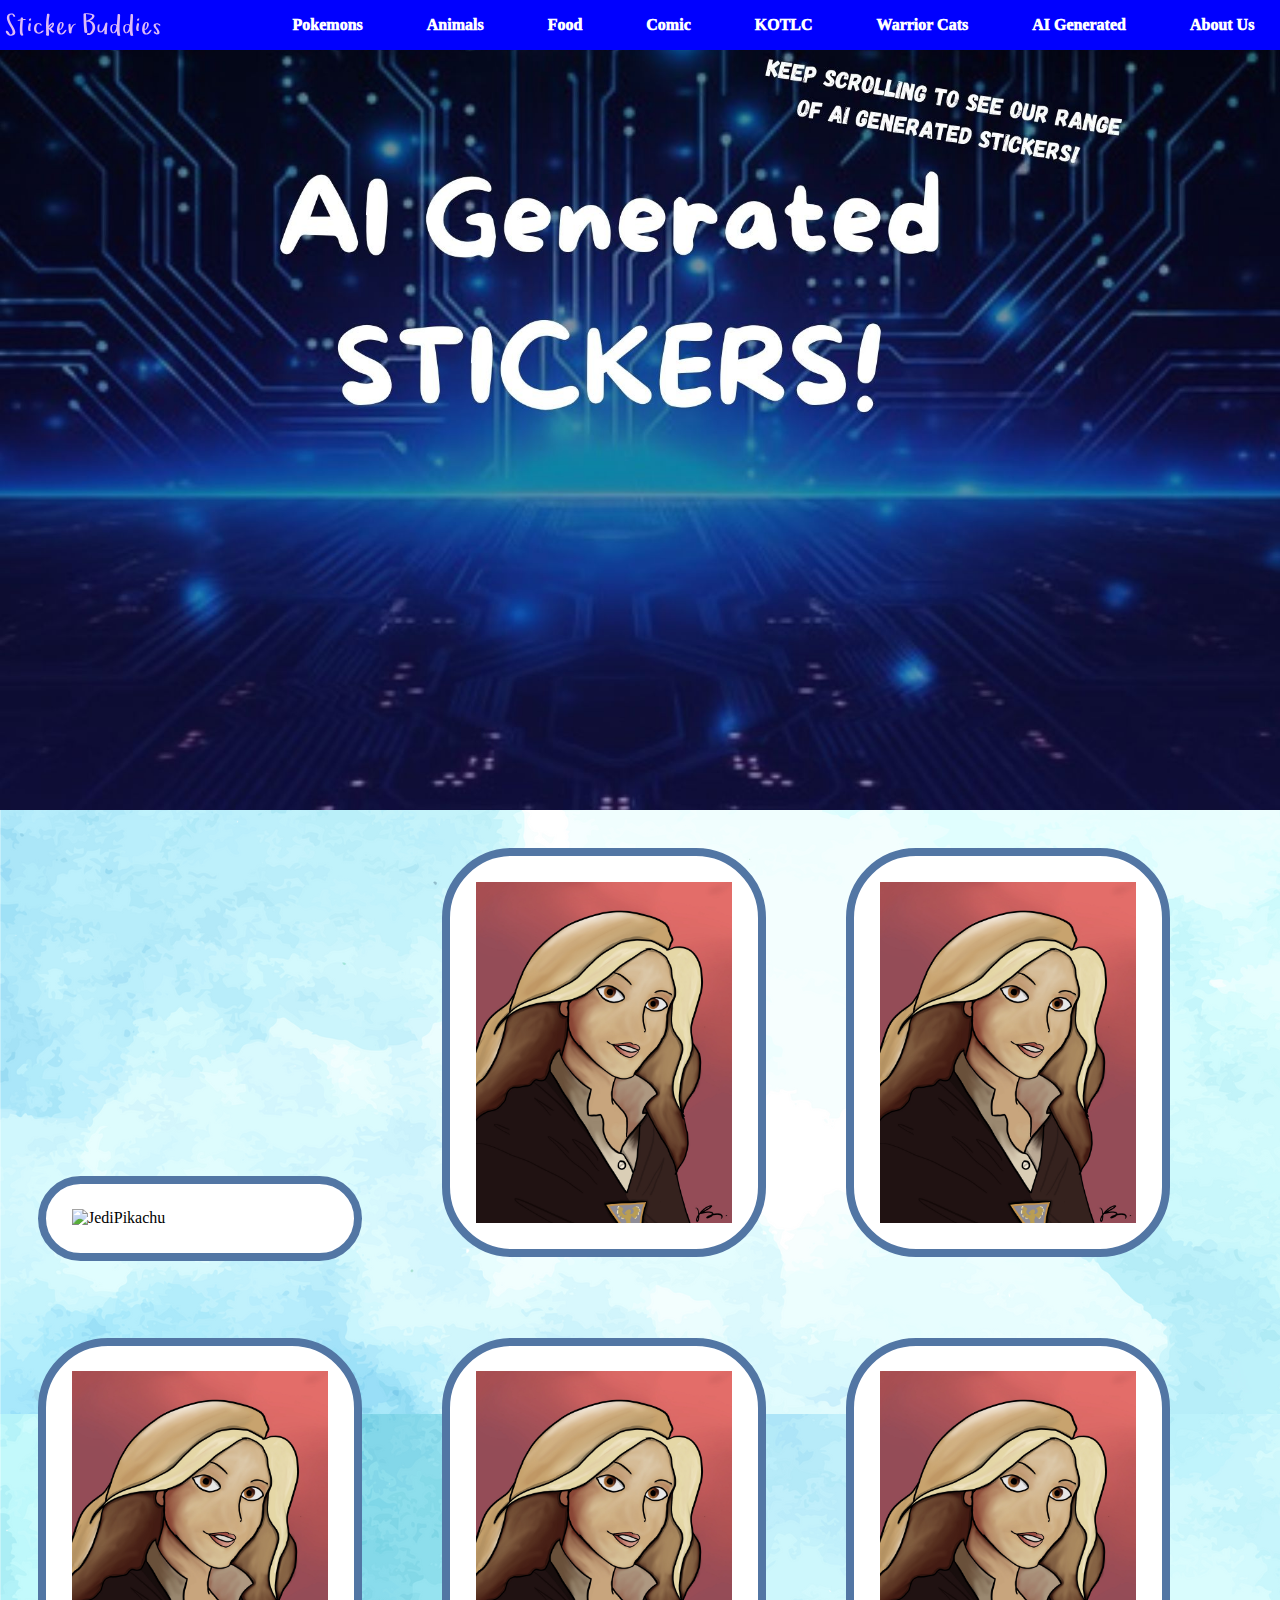
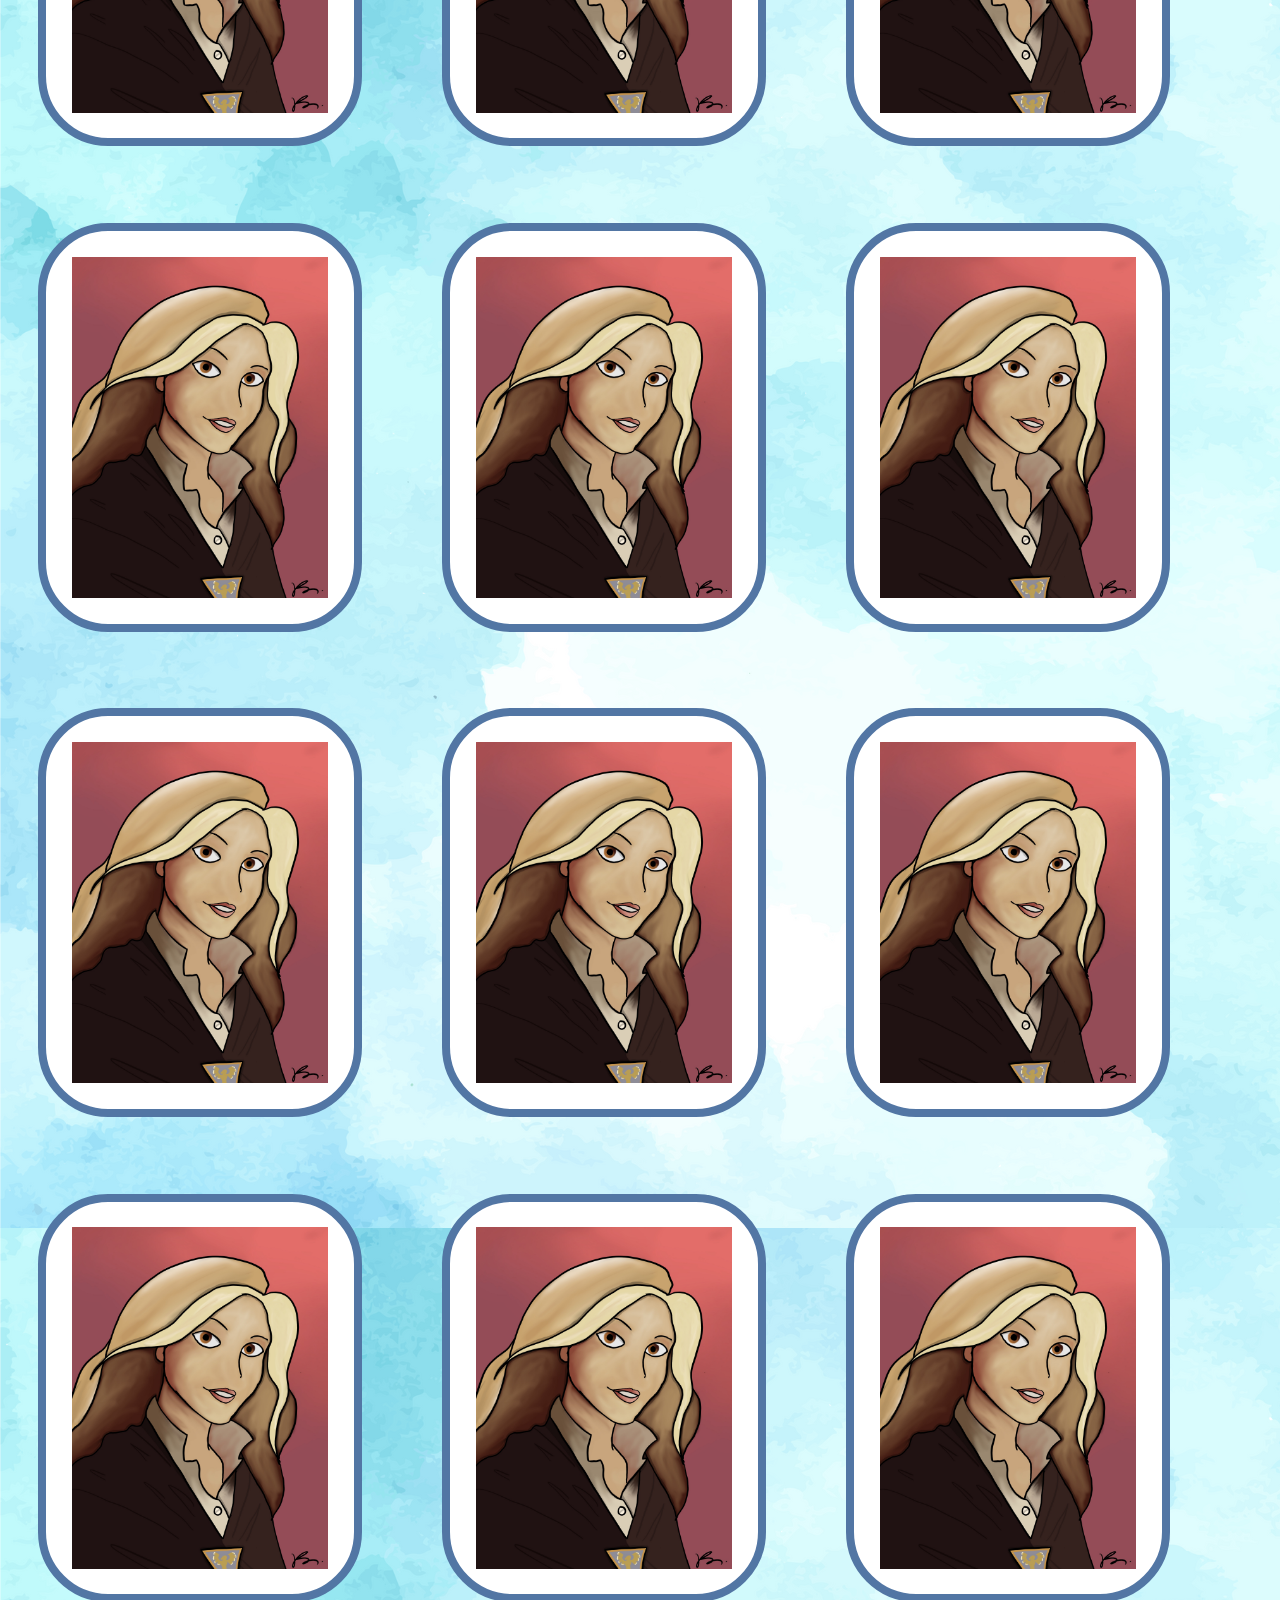
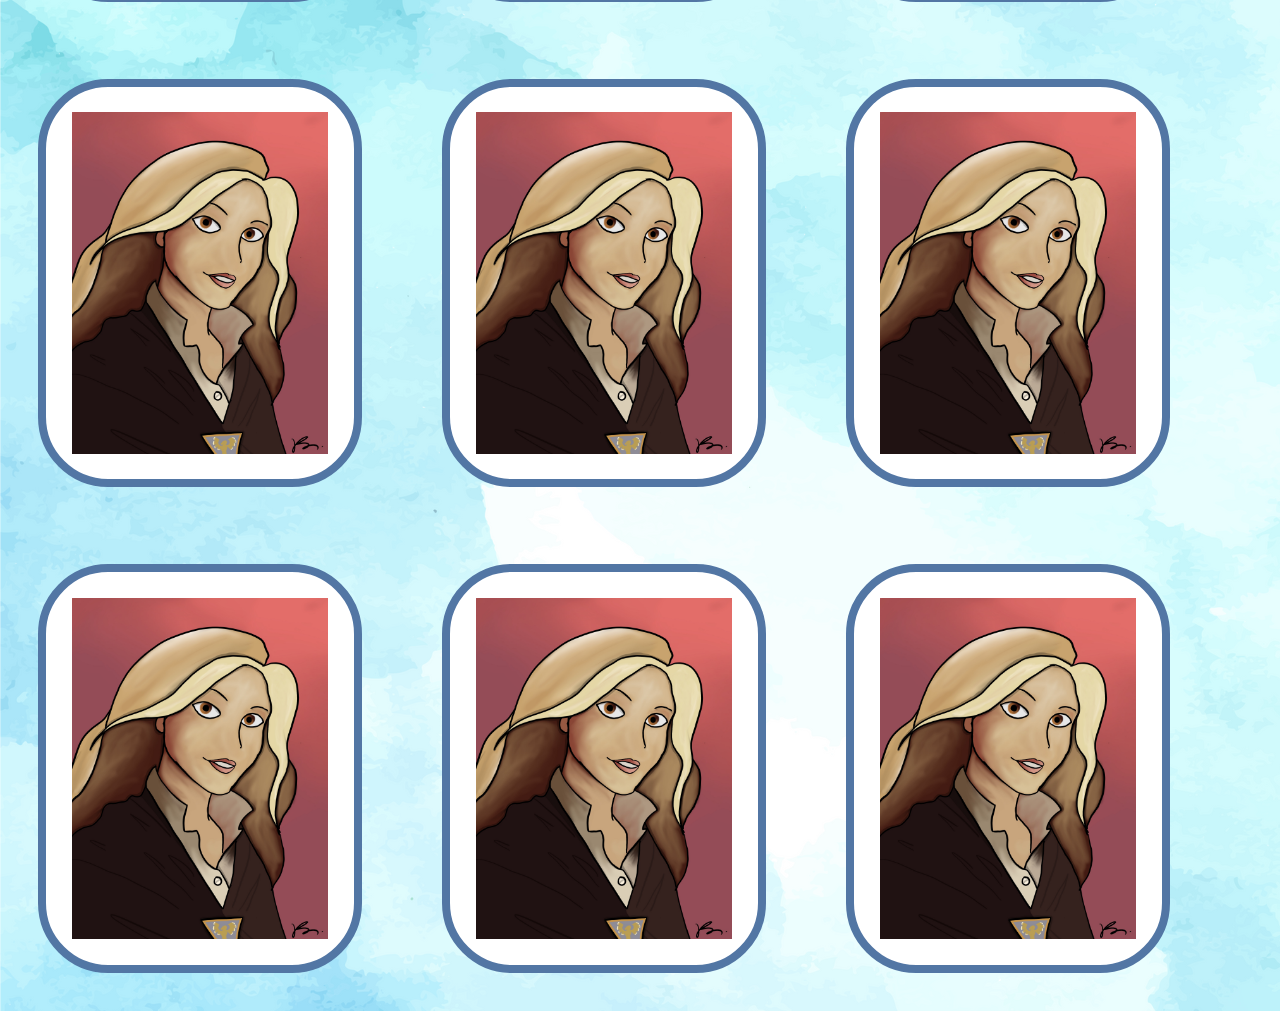
==== AIGenerated.html @ 5ea6ad8b "Added updated files" ====
<!DOCTYPE html>
<html lang="en">

<head>
    <meta charset="UTF-8">
    <meta name="viewport" content="width=device-width, initial-scale=1.0">
    <title>Sticker Buddies! - AI Generated</title>
    <link rel="stylesheet" href="Page.css">
</head>

<body>
    <div class="navbar" id="navbar">
        <a href="index.html" class="Home" id="Home"><img src="WhatAboutThisOne.svg" alt="Logo"></a>
        <ul>
            <li class="Pokemons"><a href="Pokemons.html">Pokemons</a></li>
            <li class="Animals"><a href="Animals.html">Animals</a></li>
            <li class="Food"><a href="Food.html">Food</a></li>
            <li class="Comic"><a href="Comic.html">Comic</a></li>
            <li class="KeeperOfTheLostCities"><a href="KOTLC.html">KOTLC</a></li>
            <li class="WarriorCats"><a href="WarriorCats.html">Warrior Cats</a></li>
            <li class="ArtificialIntelligent"><a href="AIGenerated.html">AI Generated</a></li>
            <li class="AboutUs"><a href="#">About Us</a></li>
        </ul>
    </div>
        <div class="AI"></div>
        
        <div class="Sticker-Container">
            <div class="stickers">
                <div class="StickerBox"><img src="StickerS/JediPikachu.jpg" alt="JediPikachu" class="Sticker" onclick="RedirectToDetails(22)"></div>
                <div class="StickerBox"><img src="StickerS/SophieFoster.jpeg" alt="" class="Sticker" onclick=""></div>
                <div class="StickerBox"><img src="StickerS/SophieFoster.jpeg" alt="" class="Sticker" onclick=""></div>
                <div class="StickerBox"><img src="StickerS/SophieFoster.jpeg" alt="" class="Sticker" onclick=""></div>
                <div class="StickerBox"><img src="StickerS/SophieFoster.jpeg" alt="" class="Sticker" onclick=""></div>
                <div class="StickerBox"><img src="StickerS/SophieFoster.jpeg" alt="Sophie" class="Sticker"></div>
                <div class="StickerBox"><img src="StickerS/SophieFoster.jpeg" alt="Sophie" class="Sticker"></div>
                <div class="StickerBox"><img src="StickerS/SophieFoster.jpeg" alt="Sophie" class="Sticker"></div>
                <div class="StickerBox"><img src="StickerS/SophieFoster.jpeg" alt="Sophie" class="Sticker"></div>
                <div class="StickerBox"><img src="StickerS/SophieFoster.jpeg" alt="Sophie" class="Sticker"></div>
                <div class="StickerBox"><img src="StickerS/SophieFoster.jpeg" alt="Sophie" class="Sticker"></div>
                <div class="StickerBox"><img src="StickerS/SophieFoster.jpeg" alt="Sophie" class="Sticker"></div>
                <div class="StickerBox"><img src="StickerS/SophieFoster.jpeg" alt="Sophie" class="Sticker"></div>
                <div class="StickerBox"><img src="StickerS/SophieFoster.jpeg" alt="Sophie" class="Sticker"></div>
                <div class="StickerBox"><img src="StickerS/SophieFoster.jpeg" alt="Sophie" class="Sticker"></div>
                <div class="StickerBox"><img src="StickerS/SophieFoster.jpeg" alt="Sophie" class="Sticker"></div>
                <div class="StickerBox"><img src="StickerS/SophieFoster.jpeg" alt="Sophie" class="Sticker"></div>
                <div class="StickerBox"><img src="StickerS/SophieFoster.jpeg" alt="Sophie" class="Sticker"></div>
                <div class="StickerBox"><img src="StickerS/SophieFoster.jpeg" alt="Sophie" class="Sticker"></div>
                <div class="StickerBox"><img src="StickerS/SophieFoster.jpeg" alt="Sophie" class="Sticker"></div>
                <div class="StickerBox"><img src="StickerS/SophieFoster.jpeg" alt="Sophie" class="Sticker"></div>
            </div>
        </div>
    </div>
</div>
</body>
    <script src="KOTLC.js"></script>
</html>
---- Page.css ----
body {
    margin: 0;
    background: url("Background.png");
}

.navbar {
    display: flex;
    position: fixed;
    width: 100%;
/*     height: 10vh; */
    justify-content: space-between;
/*     align-items: center; */
    background-color: blue;
    margin: 0;

    .AboutUs{
        color:hotpink;
    }
    
}

/* .styleasy{
    align-items:center;
    position:fixed;
    width:100vw;
}  */

.KOTLC{
    background: url(KOTLC5.png);
    height: 90vh;
    background-size: cover;
    display: flex;
    justify-content:center;
    align-items: center;
}
.Pocketmonsters{
    background: url(Pokemon.png);
    height: 90vh;
    background-size: cover;
    display: flex;
    justify-content:center;
    align-items: center;
}
.Animales{
    background: url(Animal.png);
    height: 90vh;
    background-size: cover;
    display: flex;
    justify-content:center;
    align-items: center;
}
.Foodie{
    background: url(Food.png);
    height: 90vh;
    background-size: cover;
    display: flex;
    justify-content:center;
    align-items: center;
}
.DogMan{
    background: url(Comic.png);
    height: 90vh;
    background-size: cover;
    display: flex;
    justify-content:center;
    align-items: center;
}
.WC{
    background: url(WarriorCat.png);
    height: 90vh;
    background-size: cover;
    display: flex;
    justify-content:center;
    align-items: center;
}
.AI{
    background: url(AI.jpg);
    height: 90vh;
    background-size: cover;
    display: flex;
    justify-content:center;
    align-items: center;
}

.navbar ul {
    list-style-type: none;
    display: flex;
}

.navbar ul li a {
    text-decoration: none;
    margin: 2vw;
    margin-left: 3vw;
    color: rgb(255, 255, 255);
    font-family: cursive;
    font-size: 1.25vw;
    font-weight: 1000;
}

.navbar ul li a:hover{
    color: springgreen;
    
/*         .AboutUs ul li a:hover{
        color: hotpink;
        } */
}


.SampleSticker {
    width: 400px;
    height: auto;
    padding-top: 75px;
    display: block;
    margin-left: auto;
    margin-right: auto;
}

.StickerBox{
    height:fit-content;
    width: fit-content;
    background-color: white;
    border:solid rgb(82, 118, 164) 8px ;
    border-radius: 70px;
    padding: 2vw;
    margin:3vw;
    display: inline-flex;
    /* padding: auto; */
}

.StickerBox:hover{
    border: rgb(0, 69, 158)dashed 8px;
    .Sticker{
        width: 21vw;
    }
}


.Sticker{
    width: 20vw;
}
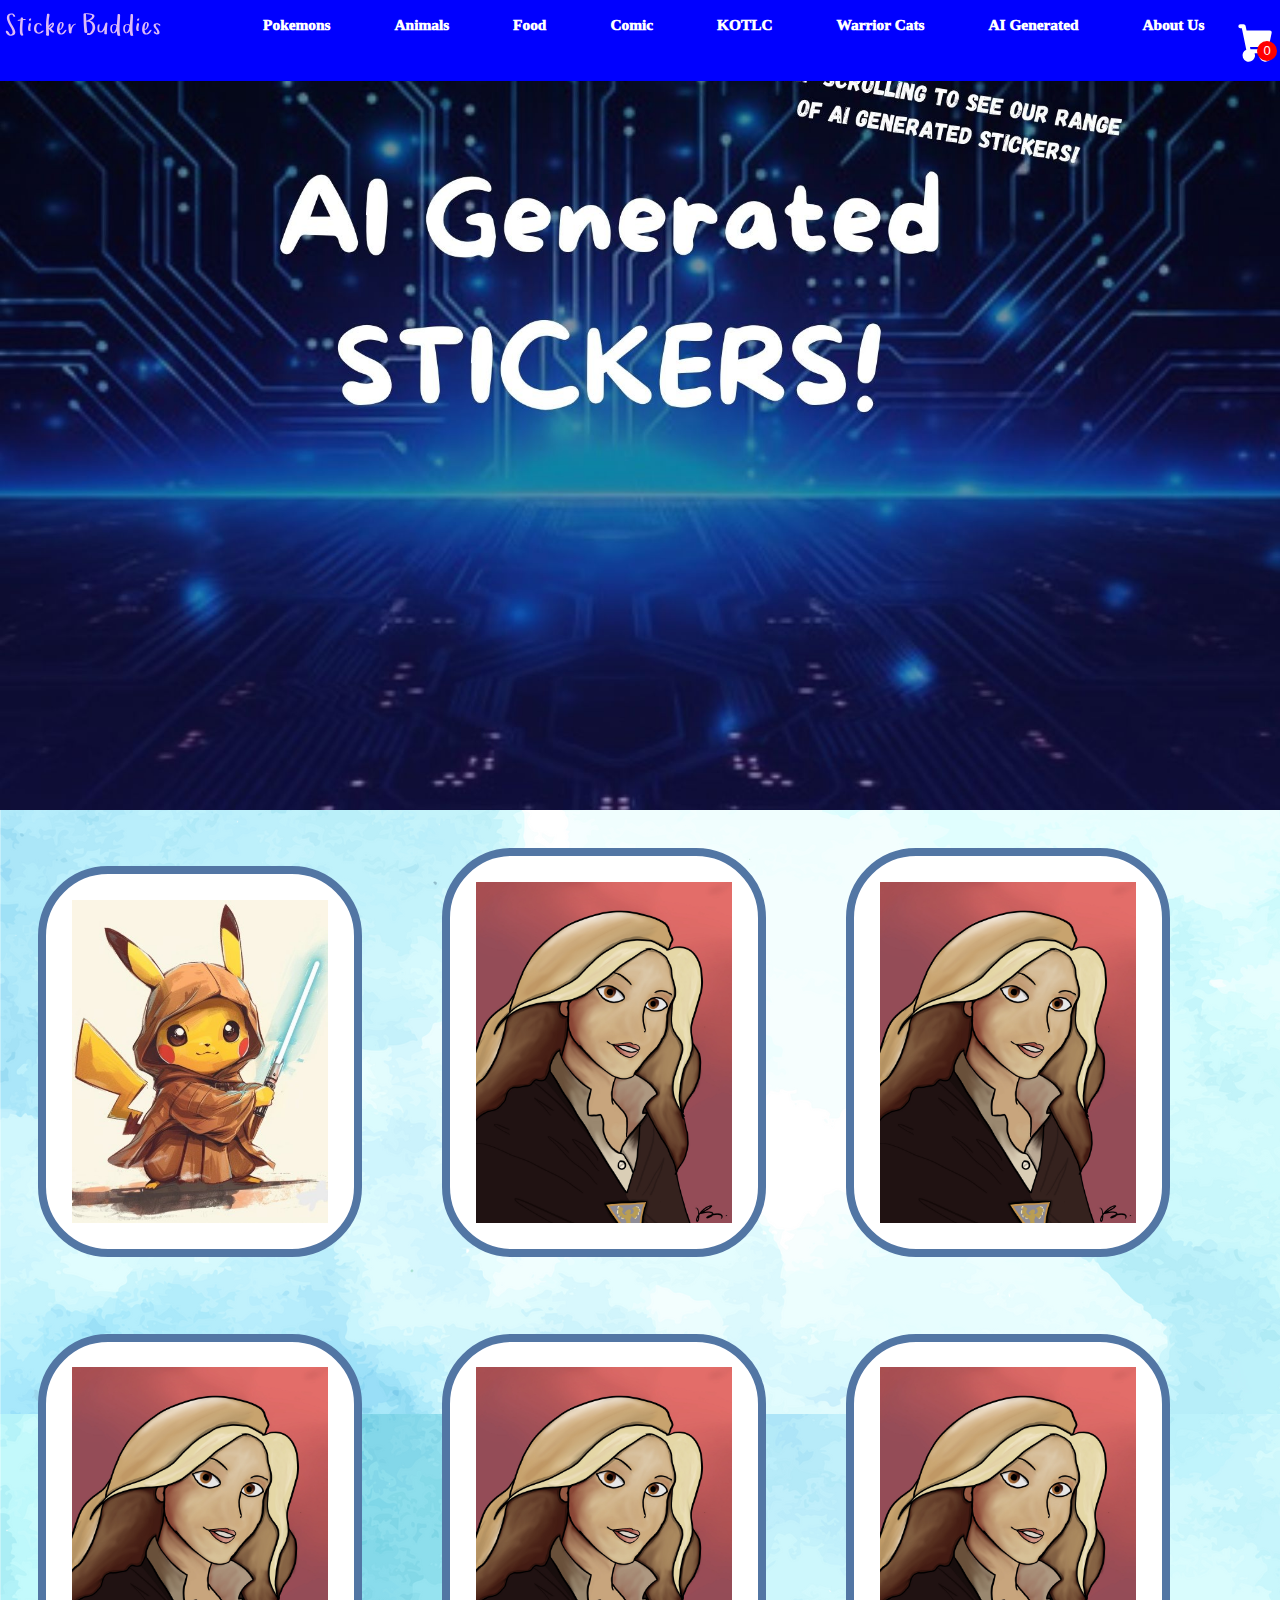
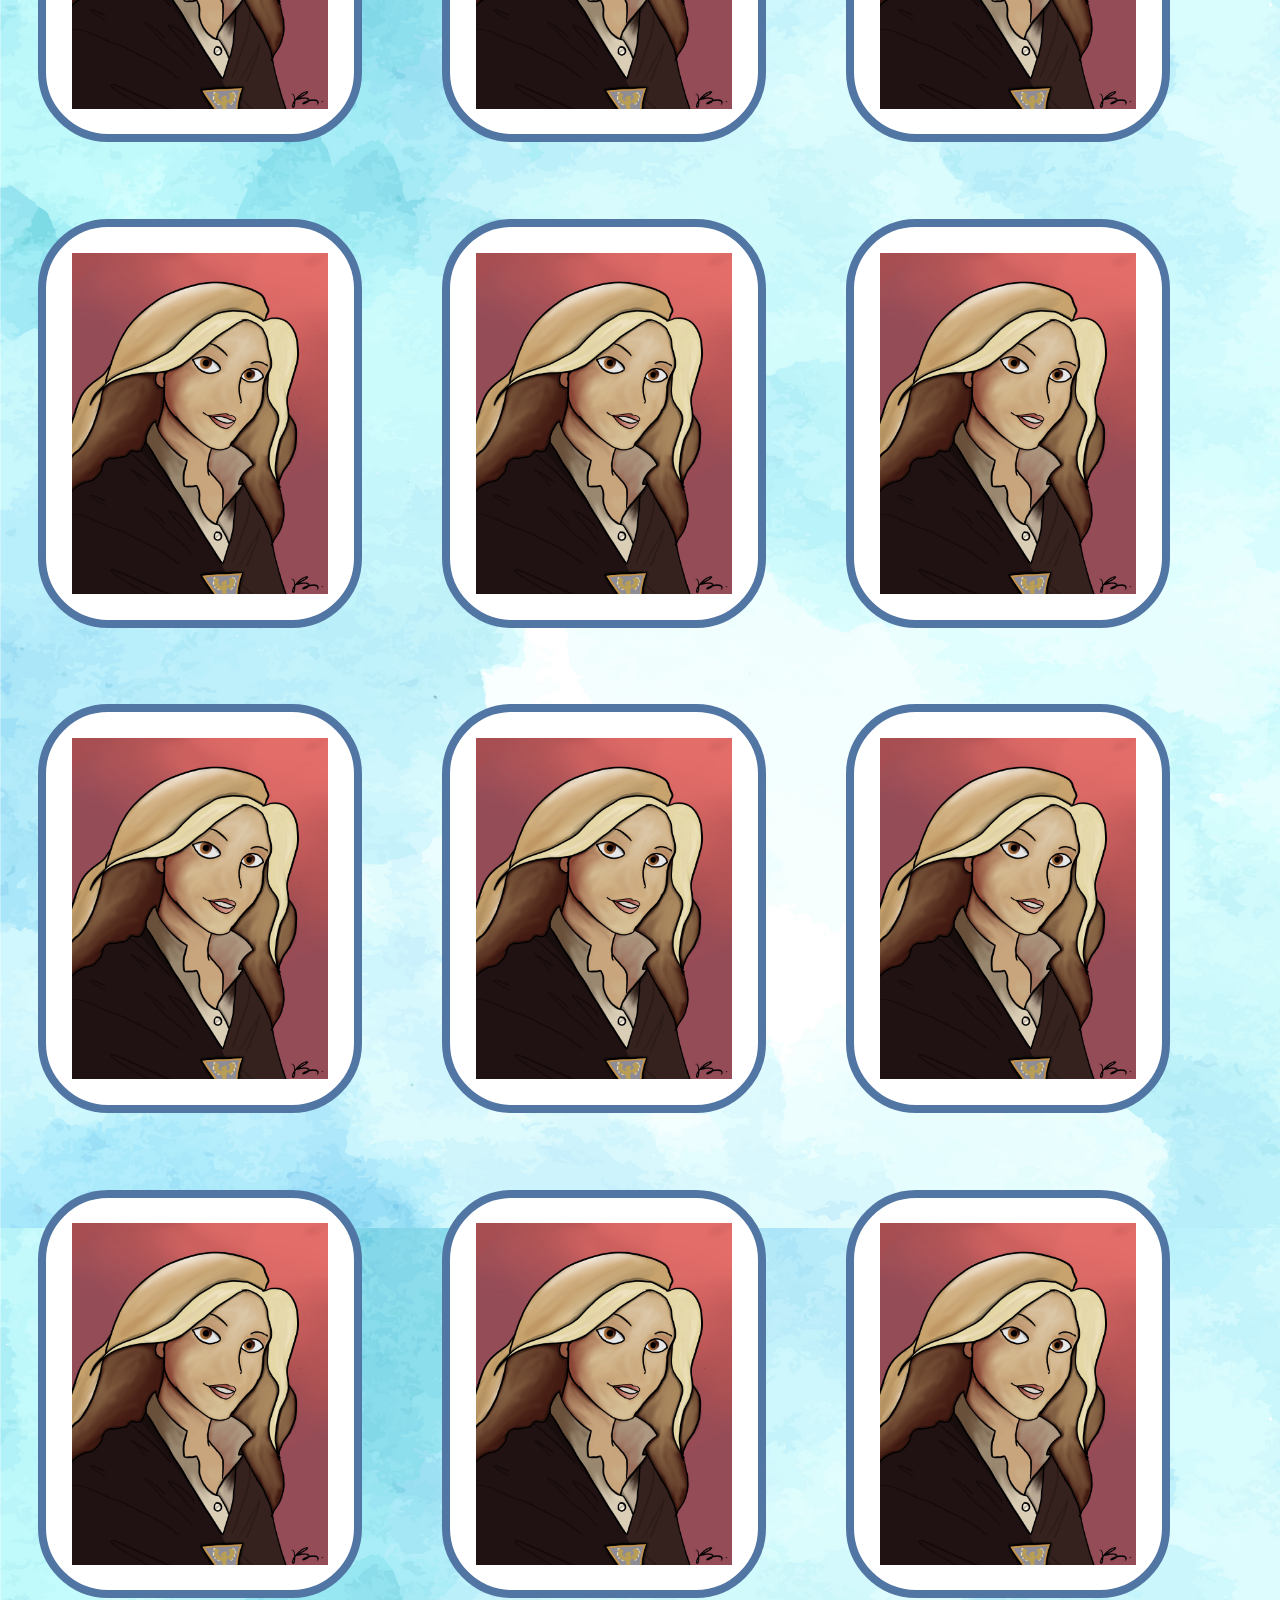
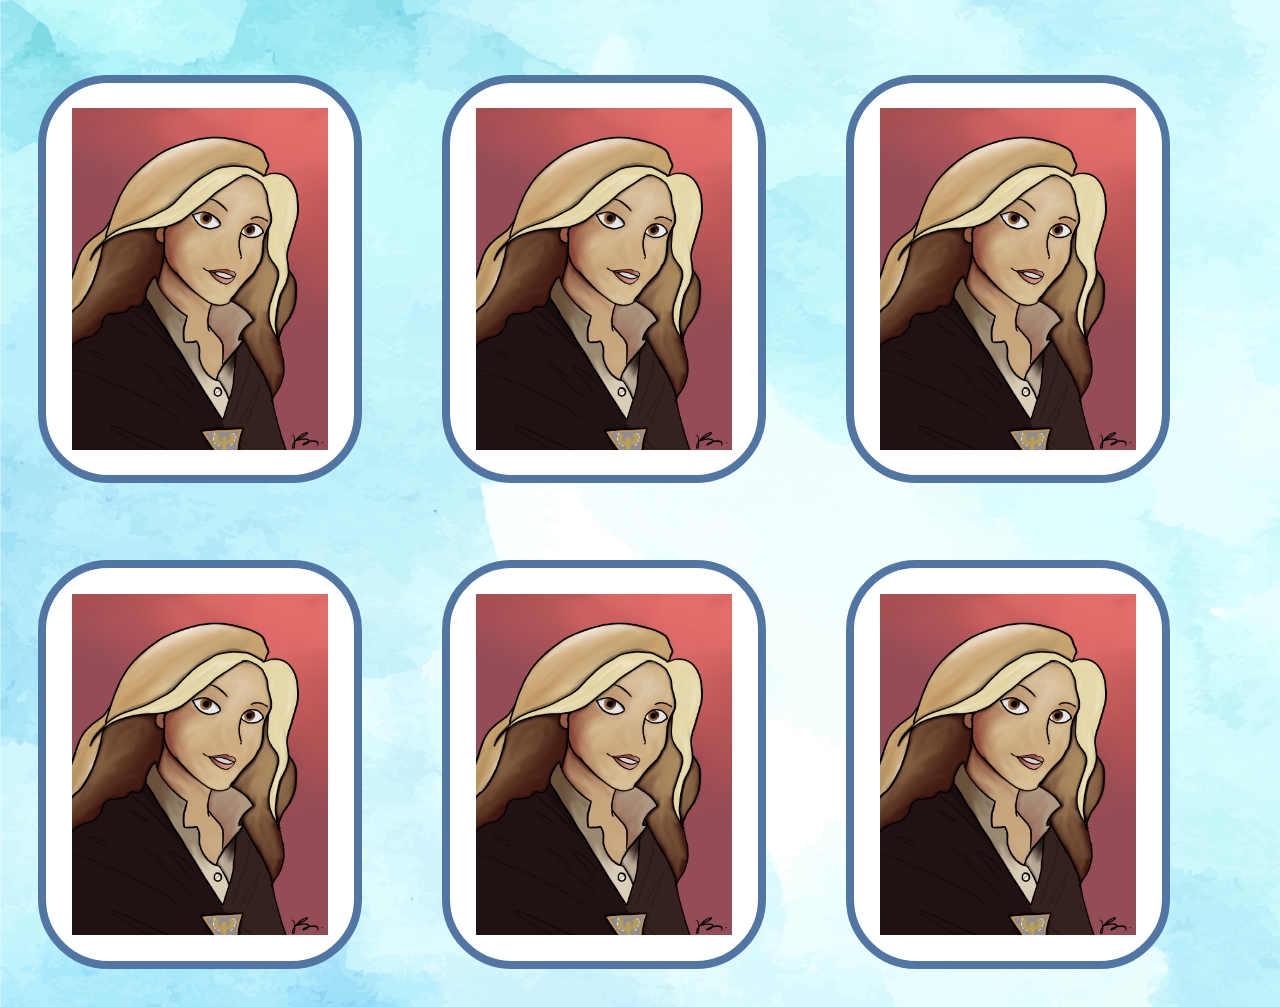
==== commit 4b2bb060: "Added new files for cart feature." ====
--- a/AIGenerated.html
+++ b/AIGenerated.html
@@ -8,7 +8,7 @@
     <link rel="stylesheet" href="Page.css">
 </head>
 
-<body>
+<body id="body">
     <div class="navbar" id="navbar">
         <a href="index.html" class="Home" id="Home"><img src="WhatAboutThisOne.svg" alt="Logo"></a>
         <ul>
@@ -20,8 +20,23 @@
             <li class="WarriorCats"><a href="WarriorCats.html">Warrior Cats</a></li>
             <li class="ArtificialIntelligent"><a href="AIGenerated.html">AI Generated</a></li>
             <li class="AboutUs"><a href="#">About Us</a></li>
+            <div class="icon-cart" id="CartIcon">
+                <svg aria-hidden="true" xmlns="http://www.w3.org/2000/svg" width="50" height="50" fill="currentColor" viewBox="0 0 24 24">
+                    <path fill-rule="evenodd" d="M4 4a1 1 0 0 1 1-1h1.5a1 1 0 0 1 .979.796L7.939 6H19a1 1 0 0 1 .979 1.204l-1.25 6a1 1 0 0 1-.979.796H9.605l.208 1H17a3 3 0 1 1-2.83 2h-2.34a3 3 0 1 1-4.009-1.76L5.686 5H5a1 1 0 0 1-1-1Z" clip-rule="evenodd"/>
+                  </svg>
+                  <span id="DaSPAN">0</span>
+            </div>
         </ul>
     </div>
+    <div class="cartTab">
+        <h1>Your Cart</h1>
+        <div class="listCart" id="listCart"></div>
+        <div class="LABUTTONS">
+            <button class="close" id="close">CLOSE</button>
+            <button class="checkout" onclick="CHECKOUT()">CHECKOUT!</button>
+        </div>
+    </div>
+
         <div class="AI"></div>
         
         <div class="Sticker-Container">
--- a/Page.css
+++ b/Page.css
@@ -3,20 +3,156 @@
     background: url("Background.png");
 }
 
+
+
+body.showCart .cartTab{
+    inset: 0 0 0 auto;
+}
+
+body.showcart .container{
+    transform: translateX(-250px);
+}
+.navbar .icon-cart{
+    position: relative;
+    cursor: pointer;
+}
+.navbar .icon-cart svg{
+    color: rgb(255, 255, 255);
+    height: 110%;
+}
+
+.navbar .icon-cart span{
+    display: flex;
+    width: 20px;
+    height: 20px;
+    background-color: red;
+    justify-content: center;
+    align-items: center;
+    color: white;
+    font-size: 13px;
+    font-family:'Franklin Gothic Medium', 'Arial Narrow', Arial, sans-serif;
+    border-radius:50% ;
+    position: absolute;
+    top: 50%;
+    right: 3px;
+}
 .navbar {
     display: flex;
     position: fixed;
     width: 100%;
-/*     height: 10vh; */
     justify-content: space-between;
-/*     align-items: center; */
+    height: 9vh;
+    /* align-items: center; */
     background-color: blue;
     margin: 0;
-
-    .AboutUs{
-        color:hotpink;
-    }
-    
+}
+.cartTab{
+    width: 400px;
+    background-color: rgb(0, 11, 84);
+    color: white;
+    position: fixed;
+    inset: 0 -400px 0 auto;
+    display: grid;
+    grid-template-rows: 70px 1fr 70px;
+    transition: 0.5s;
+}
+
+.cartTab h1{
+    padding: 20px;
+    margin: 0;
+    font-weight: 300;
+    font-family: cursive;
+}
+
+.cartTab .LABUTTONS{
+    display: grid;
+    grid-template-columns: repeat(2, 1fr);
+} 
+.cartTab .LABUTTONS button{
+    background-color:rgb(232, 94, 207);
+    border: 0;
+    cursor: pointer;
+    font-weight: 500;
+    font-family:'Lucida Sans', 'Lucida Sans Regular', 'Lucida Grande', 'Lucida Sans Unicode', Geneva, Verdana, sans-serif;
+    letter-spacing: 1.5px;
+} 
+
+.cartTab .LABUTTONS .close{
+    background-color: rgb(114, 116, 231);
+}
+
+.cartTab .LABUTTONS .close:hover{
+    background-color: #5c57bd;
+}
+.cartTab .LABUTTONS .checkout:hover{
+    background-color:rgb(168, 74, 159);
+}
+
+.cartTab .listCart .CartItem img{
+    width: 100%;
+    border-radius: 20%;
+    padding: 10px;
+}
+
+.cartTab .listCart .CartItem{
+    display: grid;
+    grid-template-columns: 70px 120px 1fr 50px;
+    gap: 5px;
+    text-align: center;
+    align-items: center;
+    padding-left: 10px;
+    /* display: inline; */
+}
+
+.listCart .Remove{
+    height: 35px;
+    width: 35px;
+    background-color: rgb(255, 57, 57);
+    cursor: pointer;
+    font-weight: 800;
+    border-radius: 50%;
+    border: 2px solid rgb(67, 0, 0);
+    color:rgb(67, 0, 0);
+}
+
+.listCart .quantity span{
+    display: inline-block;
+    width: 25px;
+    height: 25px;
+    background-color: #fff;
+    color: rgb(48, 0, 48);
+    font-family:cursive;
+    border-radius: 50%;
+    cursor: pointer;
+}
+
+.listCart .quantity input{
+    width: 50px;
+}
+
+.listCart .name{
+    font-family: cursive;
+    font-size: 15px;
+
+}
+
+
+.listCart .quantity span:nth-child(2){
+    background-color: transparent;
+    color: #eee;
+    cursor: default;
+}
+
+.listCart .CartItem:nth-child(even){
+    background-color:rgb(0, 17, 124);
+}
+
+.listCart{
+    overflow: auto;
+}
+
+.listCart::-webkit-scrollbar{
+    width: 0;
 }
 
 /* .styleasy{
@@ -93,7 +229,7 @@
     margin-left: 3vw;
     color: rgb(255, 255, 255);
     font-family: cursive;
-    font-size: 1.25vw;
+    font-size: 1.2vw;
     font-weight: 1000;
 }
 
